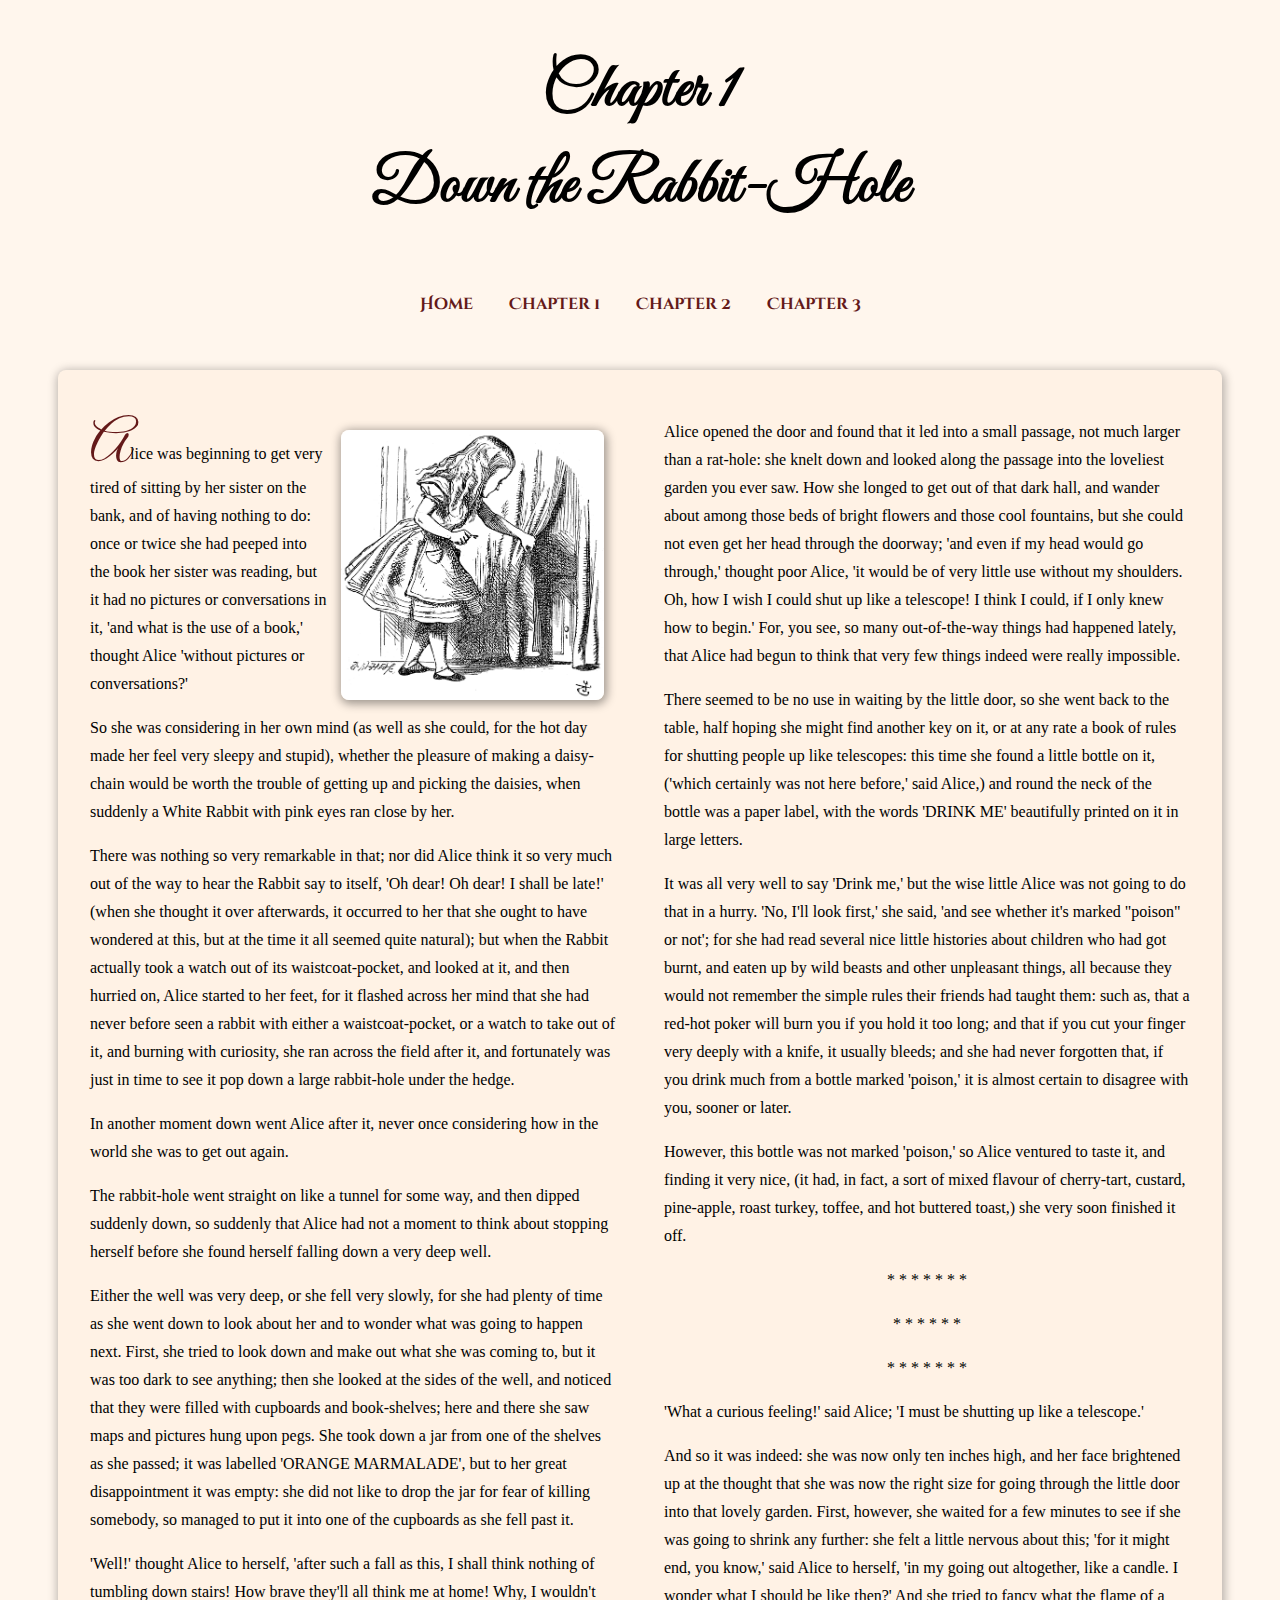
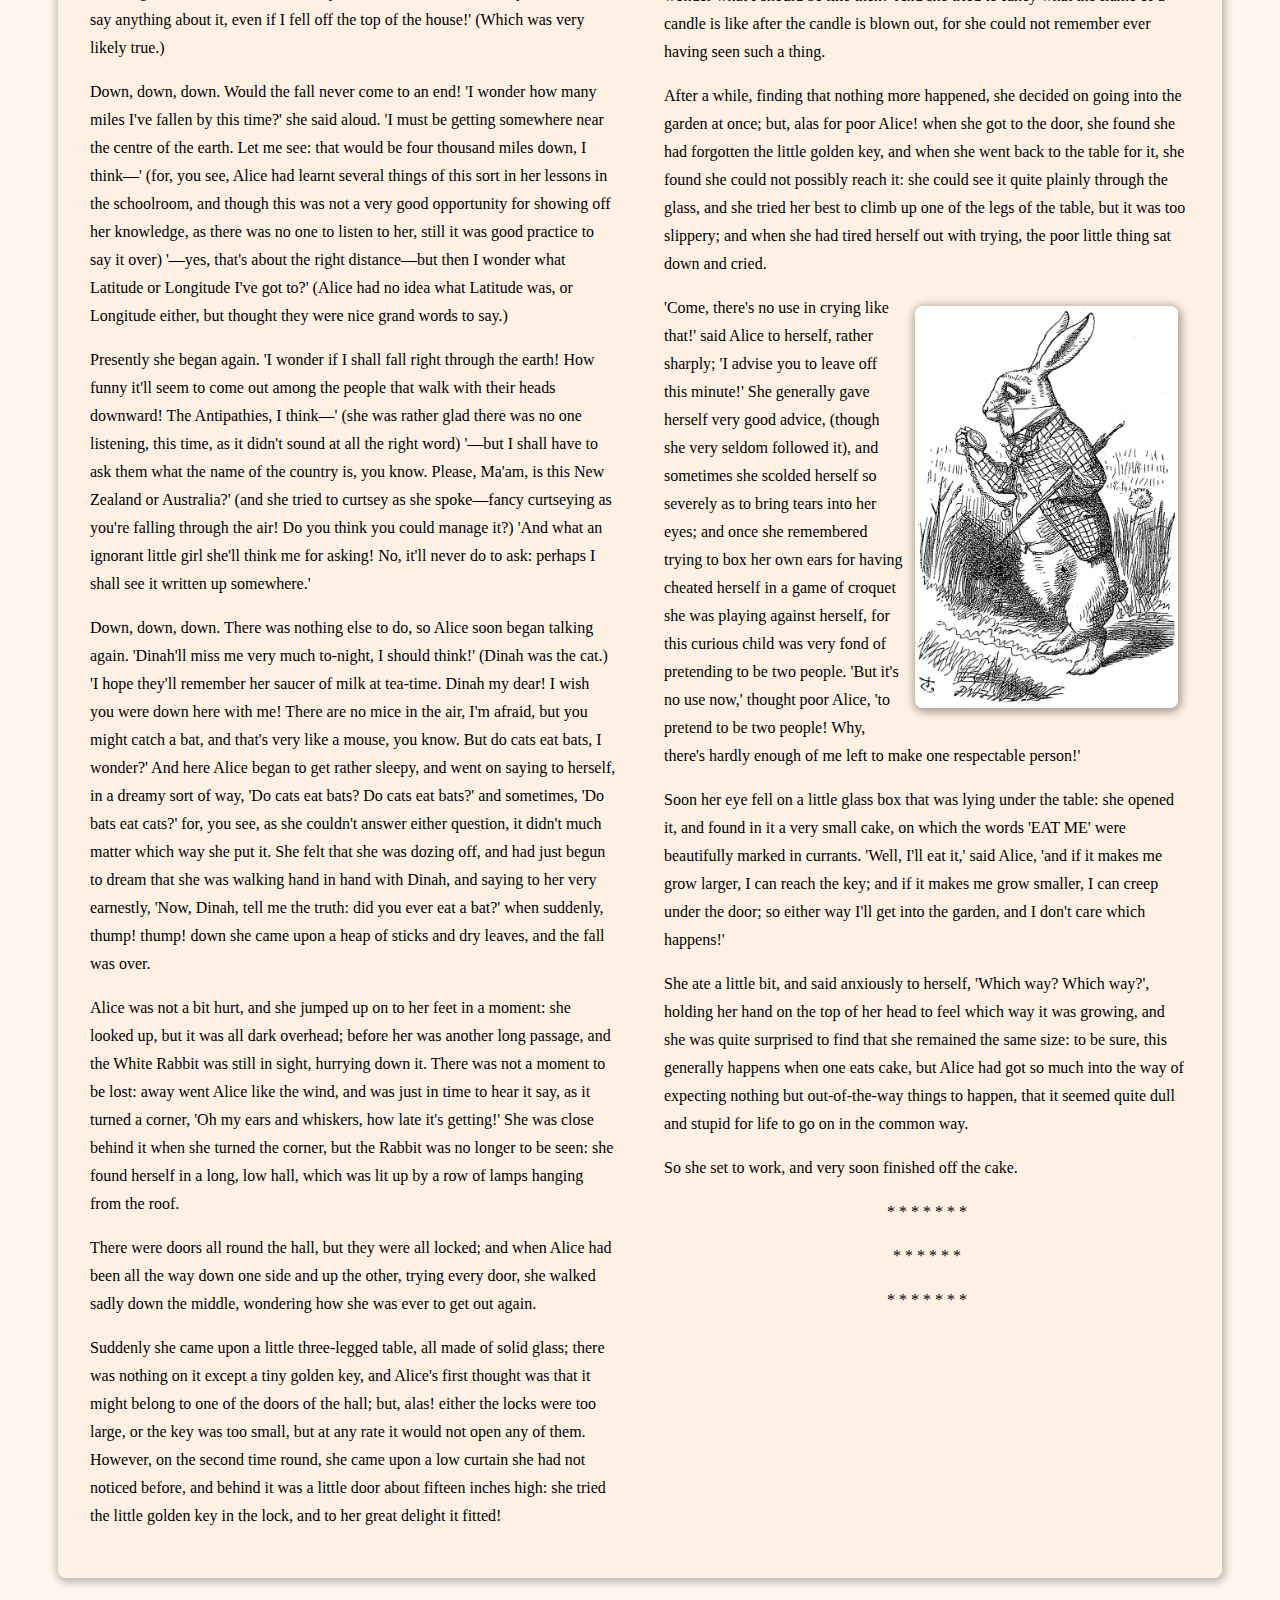
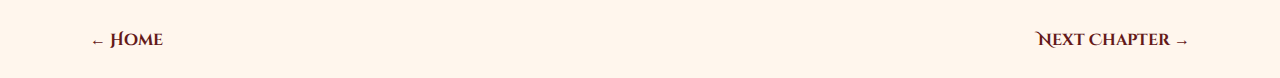
==== chapter1.html @ c9f4af9b "ver1" ====
<!DOCTYPE html>
<html lang="en-us">

<head>
    <meta charset="utf-8">
    <title>Alice in Wonderland - Chapter 1 - BATECH 189 Coding Project 4 - David Ankuda</title>
    <meta name="description" content="Learn about Minsk - a city guide.">
    <link rel="stylesheet" href="style.css">
    <link
        href="https://fonts.googleapis.com/css2?family=Great+Vibes&family=Raleway:ital,wght@0,100..900;1,100..900&display=swap"
        rel="stylesheet">
    <link
        href="https://fonts.googleapis.com/css2?family=Cinzel+Decorative:wght@400;700;900&family=Great+Vibes&family=Raleway:ital,wght@0,100..900;1,100..900&display=swap"
        rel="stylesheet">
</head>

<body>
    <header>
        <h1>Chapter 1<br>Down the Rabbit-Hole</h1>
        <nav>
            <ul>
                <li><a href="index.html">Home</a></li>
                <li><a href="chapter1.html">Chapter 1</a></li>
                <li><a href="chapter2.html">Chapter 2</a></li>
                <li><a href="chapter3.html">Chapter 3</a></li>
            </ul>
        </nav>
    </header>
    <main>
        <div class="container">
            <div class="left-text-column">
                <p><img class="floating-image" src="images/alice_1_2.png"><span class="first-letter">A</span>lice was beginning to get very tired of sitting by her sister on
                    the bank, and of having nothing to
                    do: once or twice she had peeped into the book her sister was reading, but it had no pictures or
                    conversations in it, 'and what is the use of a book,' thought Alice 'without pictures or
                    conversations?'</p>
                <p>So she was considering in her own mind (as well as she could, for the hot day made her feel very
                    sleepy and stupid), whether the pleasure of making a daisy-chain would be worth the trouble of
                    getting up and picking the daisies, when suddenly a White Rabbit with pink eyes ran close by her.
                </p>
                <p>There was nothing so very remarkable in that; nor did Alice think it so very much out of the way to
                    hear the Rabbit say to itself, 'Oh dear! Oh dear! I shall be late!' (when she thought it over
                    afterwards, it occurred to her that she ought to have wondered at this, but at the time it all
                    seemed quite natural); but when the Rabbit actually took a watch out of its waistcoat-pocket, and
                    looked at it, and then hurried on, Alice started to her feet, for it flashed across her mind that
                    she had never before seen a rabbit with either a waistcoat-pocket, or a watch to take out of it, and
                    burning with curiosity, she ran across the field after it, and fortunately was just in time to see
                    it pop down a large rabbit-hole under the hedge.</p>
                <p>In another moment down went Alice after it, never once considering how in the world she was to get
                    out again.</p>
                <p>The rabbit-hole went straight on like a tunnel for some way, and then dipped suddenly down, so
                    suddenly that Alice had not a moment to think about stopping herself before she found herself
                    falling down a very deep well.</p>
                <p>Either the well was very deep, or she fell very slowly, for she had plenty of time as she went down
                    to look about her and to wonder what was going to happen next. First, she tried to look down and
                    make out what she was coming to, but it was too dark to see anything; then she looked at the sides
                    of the well, and noticed that they were filled with cupboards and book-shelves; here and there she
                    saw maps and pictures hung upon pegs. She took down a jar from one of the shelves as she passed; it
                    was labelled 'ORANGE MARMALADE', but to her great disappointment it was empty: she did not like to
                    drop the jar for fear of killing somebody, so managed to put it into one of the cupboards as she
                    fell past it.</p>
                <p>'Well!' thought Alice to herself, 'after such a fall as this, I shall think nothing of tumbling down
                    stairs! How brave they'll all think me at home! Why, I wouldn't say anything about it, even if I
                    fell off the top of the house!' (Which was very likely true.)</p>
                <p>Down, down, down. Would the fall never come to an end! 'I wonder how many miles I've fallen by this
                    time?' she said aloud. 'I must be getting somewhere near the centre of the earth. Let me see: that
                    would be four thousand miles down, I think—' (for, you see, Alice had learnt several things of this
                    sort in her lessons in the schoolroom, and though this was not a very good opportunity for showing
                    off her knowledge, as there was no one to listen to her, still it was good practice to say it over)
                    '—yes, that's about the right distance—but then I wonder what Latitude or Longitude I've got to?'
                    (Alice had no idea what Latitude was, or Longitude either, but thought they were nice grand words to
                    say.)</p>
                <p>Presently she began again. 'I wonder if I shall fall right through the earth! How funny it'll seem to
                    come out among the people that walk with their heads downward! The Antipathies, I think—' (she was
                    rather glad there was no one listening, this time, as it didn't sound at all the right word) '—but I
                    shall have to ask them what the name of the country is, you know. Please, Ma'am, is this New Zealand
                    or Australia?' (and she tried to curtsey as she spoke—fancy curtseying as you're falling through the
                    air! Do you think you could manage it?) 'And what an ignorant little girl she'll think me for
                    asking! No, it'll never do to ask: perhaps I shall see it written up somewhere.'</p>
                <p>Down, down, down. There was nothing else to do, so Alice soon began talking again. 'Dinah'll miss me
                    very much to-night, I should think!' (Dinah was the cat.) 'I hope they'll remember her saucer of
                    milk at tea-time. Dinah my dear! I wish you were down here with me! There are no mice in the air,
                    I'm afraid, but you might catch a bat, and that's very like a mouse, you know. But do cats eat bats,
                    I wonder?' And here Alice began to get rather sleepy, and went on saying to herself, in a dreamy
                    sort of way, 'Do cats eat bats? Do cats eat bats?' and sometimes, 'Do bats eat cats?' for, you see,
                    as she couldn't answer either question, it didn't much matter which way she put it. She felt that
                    she was dozing off, and had just begun to dream that she was walking hand in hand with Dinah, and
                    saying to her very earnestly, 'Now, Dinah, tell me the truth: did you ever eat a bat?' when
                    suddenly, thump! thump! down she came upon a heap of sticks and dry leaves, and the fall was over.
                </p>
                <p>Alice was not a bit hurt, and she jumped up on to her feet in a moment: she looked up, but it was all
                    dark overhead; before her was another long passage, and the White Rabbit was still in sight,
                    hurrying down it. There was not a moment to be lost: away went Alice like the wind, and was just in
                    time to hear it say, as it turned a corner, 'Oh my ears and whiskers, how late it's getting!' She
                    was close behind it when she turned the corner, but the Rabbit was no longer to be seen: she found
                    herself in a long, low hall, which was lit up by a row of lamps hanging from the roof.</p>
                <p>There were doors all round the hall, but they were all locked; and when Alice had been all the way
                    down one side and up the other, trying every door, she walked sadly down the middle, wondering how
                    she was ever to get out again.</p>
                    <p>Suddenly she came upon a little three-legged table, all made of solid glass; there was nothing on it
                        except a tiny golden key, and Alice's first thought was that it might belong to one of the doors of
                        the hall; but, alas! either the locks were too large, or the key was too small, but at any rate it
                        would not open any of them. However, on the second time round, she came upon a low curtain she had
                        not noticed before, and behind it was a little door about fifteen inches high: she tried the little
                        golden key in the lock, and to her great delight it fitted!</p>
            </div>
            <div class="right-text-column">
                
                <p>Alice opened the door and found that it led into a small passage, not much larger than a rat-hole:
                    she knelt down and looked along the passage into the loveliest garden you ever saw. How she longed
                    to get out of that dark hall, and wander about among those beds of bright flowers and those cool
                    fountains, but she could not even get her head through the doorway; 'and even if my head would go
                    through,' thought poor Alice, 'it would be of very little use without my shoulders. Oh, how I wish I
                    could shut up like a telescope! I think I could, if I only knew how to begin.' For, you see, so many
                    out-of-the-way things had happened lately, that Alice had begun to think that very few things indeed
                    were really impossible.</p>
                <p>There seemed to be no use in waiting by the little door, so she went back to the table, half hoping
                    she might find another key on it, or at any rate a book of rules for shutting people up like
                    telescopes: this time she found a little bottle on it, ('which certainly was not here before,' said
                    Alice,) and round the neck of the bottle was a paper label, with the words 'DRINK ME' beautifully
                    printed on it in large letters.</p>
                <p>It was all very well to say 'Drink me,' but the wise little Alice was not going to do that in a
                    hurry. 'No, I'll look first,' she said, 'and see whether it's marked "poison" or not'; for she had
                    read several nice little histories about children who had got burnt, and eaten up by wild beasts and
                    other unpleasant things, all because they would not remember the simple rules their friends had
                    taught them: such as, that a red-hot poker will burn you if you hold it too long; and that if you
                    cut your finger very deeply with a knife, it usually bleeds; and she had never forgotten that, if
                    you drink much from a bottle marked 'poison,' it is almost certain to disagree with you, sooner or
                    later.</p>
                <p>However, this bottle was not marked 'poison,' so Alice ventured to taste it, and finding it very
                    nice, (it had, in fact, a sort of mixed flavour of cherry-tart, custard, pine-apple, roast turkey,
                    toffee, and hot buttered toast,) she very soon finished it off.</p>
                <p class="centered-p">* * * * * * *</p>
                <p class="centered-p">* * * * * *</p>
                <p class="centered-p">* * * * * * *</p>
                <p>'What a curious feeling!' said Alice; 'I must be shutting up like a telescope.'</p>
                <p>And so it was indeed: she was now only ten inches high, and her face brightened up at the thought
                    that she was now the right size for going through the little door into that lovely garden. First,
                    however, she waited for a few minutes to see if she was going to shrink any further: she felt a
                    little nervous about this; 'for it might end, you know,' said Alice to herself, 'in my going out
                    altogether, like a candle. I wonder what I should be like then?' And she tried to fancy what the
                    flame of a candle is like after the candle is blown out, for she could not remember ever having seen
                    such a thing.</p>
                <p>After a while, finding that nothing more happened, she decided on going into the garden at once; but,
                    alas for poor Alice! when she got to the door, she found she had forgotten the little golden key,
                    and when she went back to the table for it, she found she could not possibly reach it: she could see
                    it quite plainly through the glass, and she tried her best to climb up one of the legs of the table,
                    but it was too slippery; and when she had tired herself out with trying, the poor little thing sat
                    down and cried.</p>
                <p><img class="floating-image" src="images/alice_1.jpg">'Come, there's no use in crying like that!' said Alice to herself, rather sharply; 'I advise you to
                    leave off this minute!' She generally gave herself very good advice, (though she very seldom
                    followed it), and sometimes she scolded herself so severely as to bring tears into her eyes; and
                    once she remembered trying to box her own ears for having cheated herself in a game of croquet she
                    was playing against herself, for this curious child was very fond of pretending to be two people.
                    'But it's no use now,' thought poor Alice, 'to pretend to be two people! Why, there's hardly enough
                    of me left to make one respectable person!'</p>
                <p>Soon her eye fell on a little glass box that was lying under the table: she opened it, and found in
                    it a very small cake, on which the words 'EAT ME' were beautifully marked in currants. 'Well, I'll
                    eat it,' said Alice, 'and if it makes me grow larger, I can reach the key; and if it makes me grow
                    smaller, I can creep under the door; so either way I'll get into the garden, and I don't care which
                    happens!'</p>
                <p>She ate a little bit, and said anxiously to herself, 'Which way? Which way?', holding her hand on the
                    top of her head to feel which way it was growing, and she was quite surprised to find that she
                    remained the same size: to be sure, this generally happens when one eats cake, but Alice had got so
                    much into the way of expecting nothing but out-of-the-way things to happen, that it seemed quite
                    dull and stupid for life to go on in the common way.</p>
                <p>So she set to work, and very soon finished off the cake.</p>
                <p class="centered-p">* * * * * * *</p>
                <p class="centered-p">* * * * * *</p>
                <p class="centered-p">* * * * * * *</p>
            </div>
        </div>
    </main>
    <footer>
        <div class="footer-nav-container">
            <div class="previous-chapter">
                <a href="index.html">&larr; Home</a>
            </div>
            <div class="next-chapter">
                <a href="chapter2.html">Next Chapter &rarr;</a>
            </div>
        </div>
    </footer>
</body>

</html>
---- style.css ----
body {
    font-family: 'Times New Roman', Times, serif, sans-serif;
    font-size: 1em;
    line-height: 1.75em;
    text-align: left;
    background-color: #fff6ed;
    padding: 0 28px 0 28px;
    margin: 0px;
}

header {
    text-align: center;
}

main {
    display: flex;
    justify-content: center;
    text-align: left;
    padding: 24px;
}

footer {
    display: flex;
    justify-content: center;
    padding: 24px;
}

h1 {
    font-family: Great Vibes, serif;
    color: rgb(0, 0, 0);
    font-size: 4em;
    line-height: 1.5em;
}

a {
    text-decoration-line: none;
    color: rgb(100, 25, 25);
    font-weight: bold;
    font-family: Cinzel Decorative, sans-serif;
}

a:hover {
    text-decoration-line: underline;
}

ul {
    list-style-type: none;
    padding: 12px;
}

ul li {
    display: inline;
    padding: 16px;
}

img {
    border-radius: 6px;
}

.container {
    max-width: 1100px;
    padding: 32px;
    display: flex;
    box-shadow: 1px 2px 10px 2px #00000047;
    background-color: #fff2e5;
    border-radius: 8px;
}

.left-text-column {
    width: 50%;
    padding-right: 24px;
}

.right-text-column {
    width: 50%;
    padding-left: 24px;
}

.centered-p {
    text-align: center;
}

.first-letter {
    font-family: Great Vibes, serif;
    color: rgb(100, 25, 25);
    font-size: 3.5em;
    line-height: 1em;
}

.floating-image {
    float: right;
    max-width: 50%;
    margin: 12px;
    border-radius: 8px;
    box-shadow: 1px 2px 10px 2px #00000060;
    transition: all 0.5s ease;
}

.floating-image:hover {
    max-width: 53%;
    transition: all 0.5s ease;
}

.poem {
    white-space: pre-wrap;
    font-style: italic;
    line-height: 0.85em;
    max-width: 70%;
    margin: auto;
}

.footer-nav-container {
    max-width: 1100px;
    width: 100%;
    display: flex;
}

.previous-chapter {
    text-align: left;
    width: 50%;
    padding-right: 16px;
}

.next-chapter {
    text-align: right;
    width: 50%;
    padding-left: 15px;
}
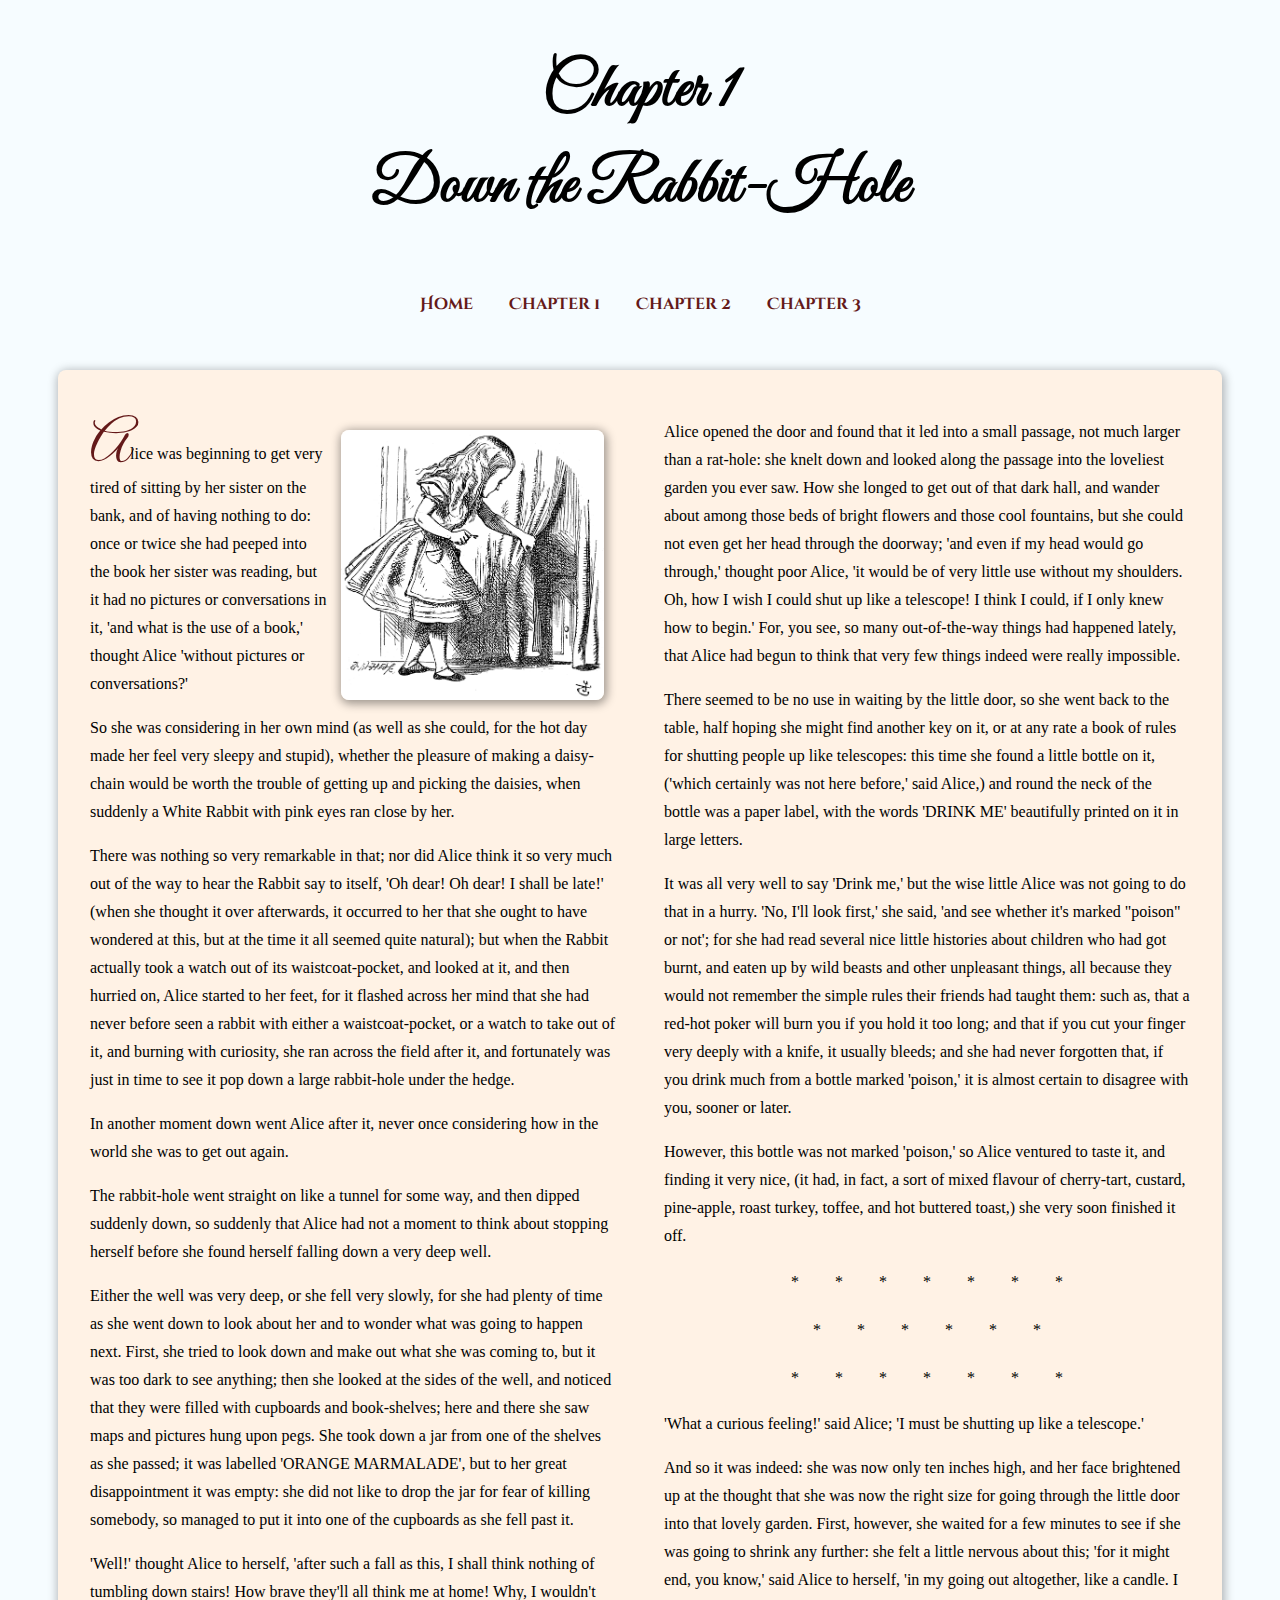
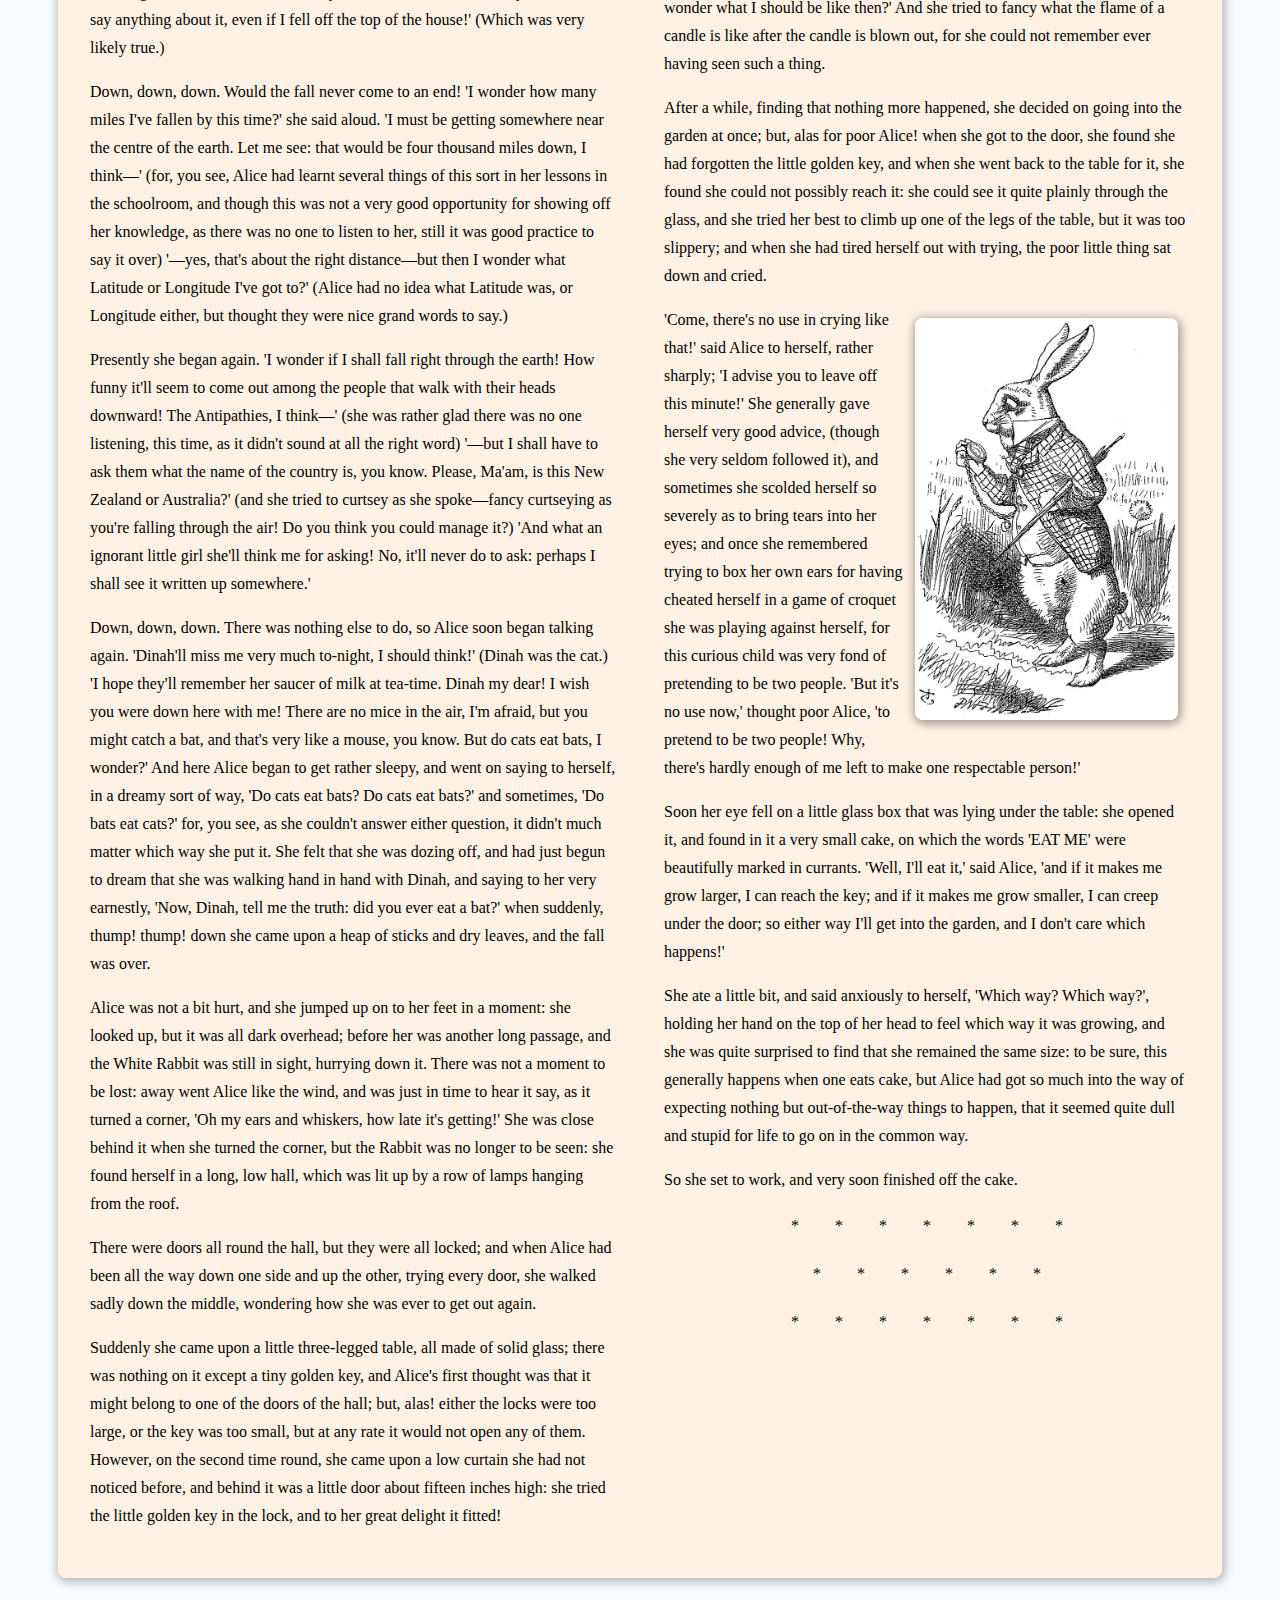
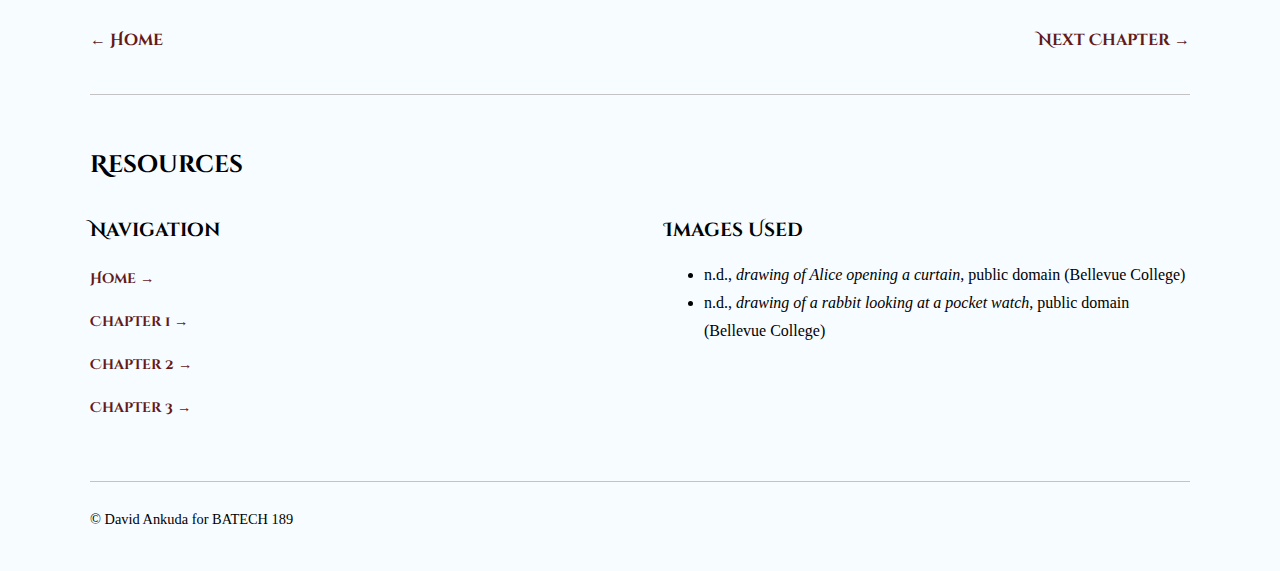
==== commit f5a74f82: "ver1.1" ====
--- a/chapter1.html
+++ b/chapter1.html
@@ -18,18 +18,18 @@
     <header>
         <h1>Chapter 1<br>Down the Rabbit-Hole</h1>
         <nav>
-            <ul>
-                <li><a href="index.html">Home</a></li>
-                <li><a href="chapter1.html">Chapter 1</a></li>
-                <li><a href="chapter2.html">Chapter 2</a></li>
-                <li><a href="chapter3.html">Chapter 3</a></li>
+            <ul class="navigation">
+                <li class="navigation-item"><a href="index.html">Home</a></li>
+                <li class="navigation-item"><a href="chapter1.html">Chapter 1</a></li>
+                <li class="navigation-item"><a href="chapter2.html">Chapter 2</a></li>
+                <li class="navigation-item"><a href="chapter3.html">Chapter 3</a></li>
             </ul>
         </nav>
     </header>
     <main>
         <div class="container">
             <div class="left-text-column">
-                <p><img class="floating-image" src="images/alice_1_2.png"><span class="first-letter">A</span>lice was beginning to get very tired of sitting by her sister on
+                <p><img class="floating-image" src="images/alice_1_2.png" alt="drawing of a girl opening a curtain"><span class="first-letter">A</span>lice was beginning to get very tired of sitting by her sister on
                     the bank, and of having nothing to
                     do: once or twice she had peeped into the book her sister was reading, but it had no pictures or
                     conversations in it, 'and what is the use of a book,' thought Alice 'without pictures or
@@ -130,9 +130,9 @@
                 <p>However, this bottle was not marked 'poison,' so Alice ventured to taste it, and finding it very
                     nice, (it had, in fact, a sort of mixed flavour of cherry-tart, custard, pine-apple, roast turkey,
                     toffee, and hot buttered toast,) she very soon finished it off.</p>
-                <p class="centered-p">* * * * * * *</p>
-                <p class="centered-p">* * * * * *</p>
-                <p class="centered-p">* * * * * * *</p>
+                    <p class="centered-p">*         *         *         *         *         *         *</p>
+                    <p class="centered-p">*         *         *         *         *         *</p>
+                    <p class="centered-p">*         *         *         *         *         *         *</p>
                 <p>'What a curious feeling!' said Alice; 'I must be shutting up like a telescope.'</p>
                 <p>And so it was indeed: she was now only ten inches high, and her face brightened up at the thought
                     that she was now the right size for going through the little door into that lovely garden. First,
@@ -147,7 +147,7 @@
                     it quite plainly through the glass, and she tried her best to climb up one of the legs of the table,
                     but it was too slippery; and when she had tired herself out with trying, the poor little thing sat
                     down and cried.</p>
-                <p><img class="floating-image" src="images/alice_1.jpg">'Come, there's no use in crying like that!' said Alice to herself, rather sharply; 'I advise you to
+                <p><img class="floating-image" src="images/alice_1.jpg" alt="drawing of a rabbit looking at a clock">'Come, there's no use in crying like that!' said Alice to herself, rather sharply; 'I advise you to
                     leave off this minute!' She generally gave herself very good advice, (though she very seldom
                     followed it), and sometimes she scolded herself so severely as to bring tears into her eyes; and
                     once she remembered trying to box her own ears for having cheated herself in a game of croquet she
@@ -165,20 +165,46 @@
                     much into the way of expecting nothing but out-of-the-way things to happen, that it seemed quite
                     dull and stupid for life to go on in the common way.</p>
                 <p>So she set to work, and very soon finished off the cake.</p>
-                <p class="centered-p">* * * * * * *</p>
-                <p class="centered-p">* * * * * *</p>
-                <p class="centered-p">* * * * * * *</p>
+                <p class="centered-p">*         *         *         *         *         *         *</p>
+                <p class="centered-p">*         *         *         *         *         *</p>
+                <p class="centered-p">*         *         *         *         *         *         *</p>
             </div>
         </div>
     </main>
     <footer>
-        <div class="footer-nav-container">
-            <div class="previous-chapter">
-                <a href="index.html">&larr; Home</a>
-            </div>
-            <div class="next-chapter">
-                <a href="chapter2.html">Next Chapter &rarr;</a>
-            </div>
+        <div class="footer-main-container">
+            <div class="footer-nav-container">
+                <div class="previous-chapter">
+                    <a href="index.html">&larr; Home</a>
+                </div>
+                <div class="next-chapter">
+                    <a href="chapter2.html">Next Chapter &rarr;</a>
+                </div>
+            </div>
+            <hr>
+            <br>
+            <h2>Resources</h2>
+            <div class="footer-nav-container">
+    
+                <div class="left-text-column">
+                    <h3>Navigation</h3>
+                    <ul class="footer-nav-list">
+                        <li class="footer-nav-list-item"><a href="index.html">Home &rarr;</a></li>
+                        <li class="footer-nav-list-item"><a href="chapter1.html">Chapter 1  &rarr;</a></li>
+                        <li class="footer-nav-list-item"><a href="chapter2.html">Chapter 2  &rarr;</a></li>
+                        <li class="footer-nav-list-item"><a href="chapter3.html">Chapter 3  &rarr;</a></li>
+                    </ul>
+                </div>
+                <div class="right-text-column">
+                    <h3>Images Used</h3>
+                    <ul>
+                        <li>n.d., <cite>drawing of Alice opening a curtain</cite>, public domain (Bellevue College)</li>
+                        <li>n.d., <cite>drawing of a rabbit looking at a pocket watch</cite>, public domain (Bellevue College)</li>
+                    </ul>
+                </div>
+            </div>
+            <hr>
+            <p class="small-text">&copy; David Ankuda for BATECH 189</p>
         </div>
     </footer>
 </body>
--- a/style.css
+++ b/style.css
@@ -3,7 +3,7 @@
     font-size: 1em;
     line-height: 1.75em;
     text-align: left;
-    background-color: #fff6ed;
+    background-color: #f6fcff;
     padding: 0 28px 0 28px;
     margin: 0px;
 }
@@ -32,6 +32,15 @@
     line-height: 1.5em;
 }
 
+h2 {
+    font-family: Cinzel Decorative, sans-serif;
+}
+
+h3 {
+    font-family: Cinzel Decorative, sans-serif;
+    margin-bottom: 0;
+}
+
 a {
     text-decoration-line: none;
     color: rgb(100, 25, 25);
@@ -43,18 +52,15 @@
     text-decoration-line: underline;
 }
 
-ul {
-    list-style-type: none;
-    padding: 12px;
+img {
+    border-radius: 6px;
 }
 
-ul li {
-    display: inline;
-    padding: 16px;
-}
-
-img {
-    border-radius: 6px;
+hr {
+    height: 1px;
+    background-color: #c3c3c3;
+    border-width: 0;
+    width: 100%;
 }
 
 .container {
@@ -78,6 +84,8 @@
 
 .centered-p {
     text-align: center;
+    white-space: pre-wrap;
+    line-height: 2em;
 }
 
 .first-letter {
@@ -109,10 +117,18 @@
     margin: auto;
 }
 
+.footer-main-container {
+    max-width: 1100px;
+    width: 100%;
+    display: flex;
+    flex-direction: column;
+}
+
 .footer-nav-container {
     max-width: 1100px;
     width: 100%;
     display: flex;
+    margin: 0 0 32px 0;
 }
 
 .previous-chapter {
@@ -125,4 +141,30 @@
     text-align: right;
     width: 50%;
     padding-left: 15px;
+}
+
+.navigation {
+    list-style-type: none;
+    padding: 12px;
+}
+
+.navigation-item {
+    display: inline;
+    padding: 16px;
+}
+
+.footer-nav-list {
+    padding: 12px 0 12px 0;
+    margin: 0;
+    list-style-type: none;
+}
+
+.footer-nav-list-item {
+    padding: 12px 0 12px 0;
+    font-size: 0.9em;
+    line-height: 1.25em;
+}
+
+.small-text {
+    font-size: 0.9em;
 }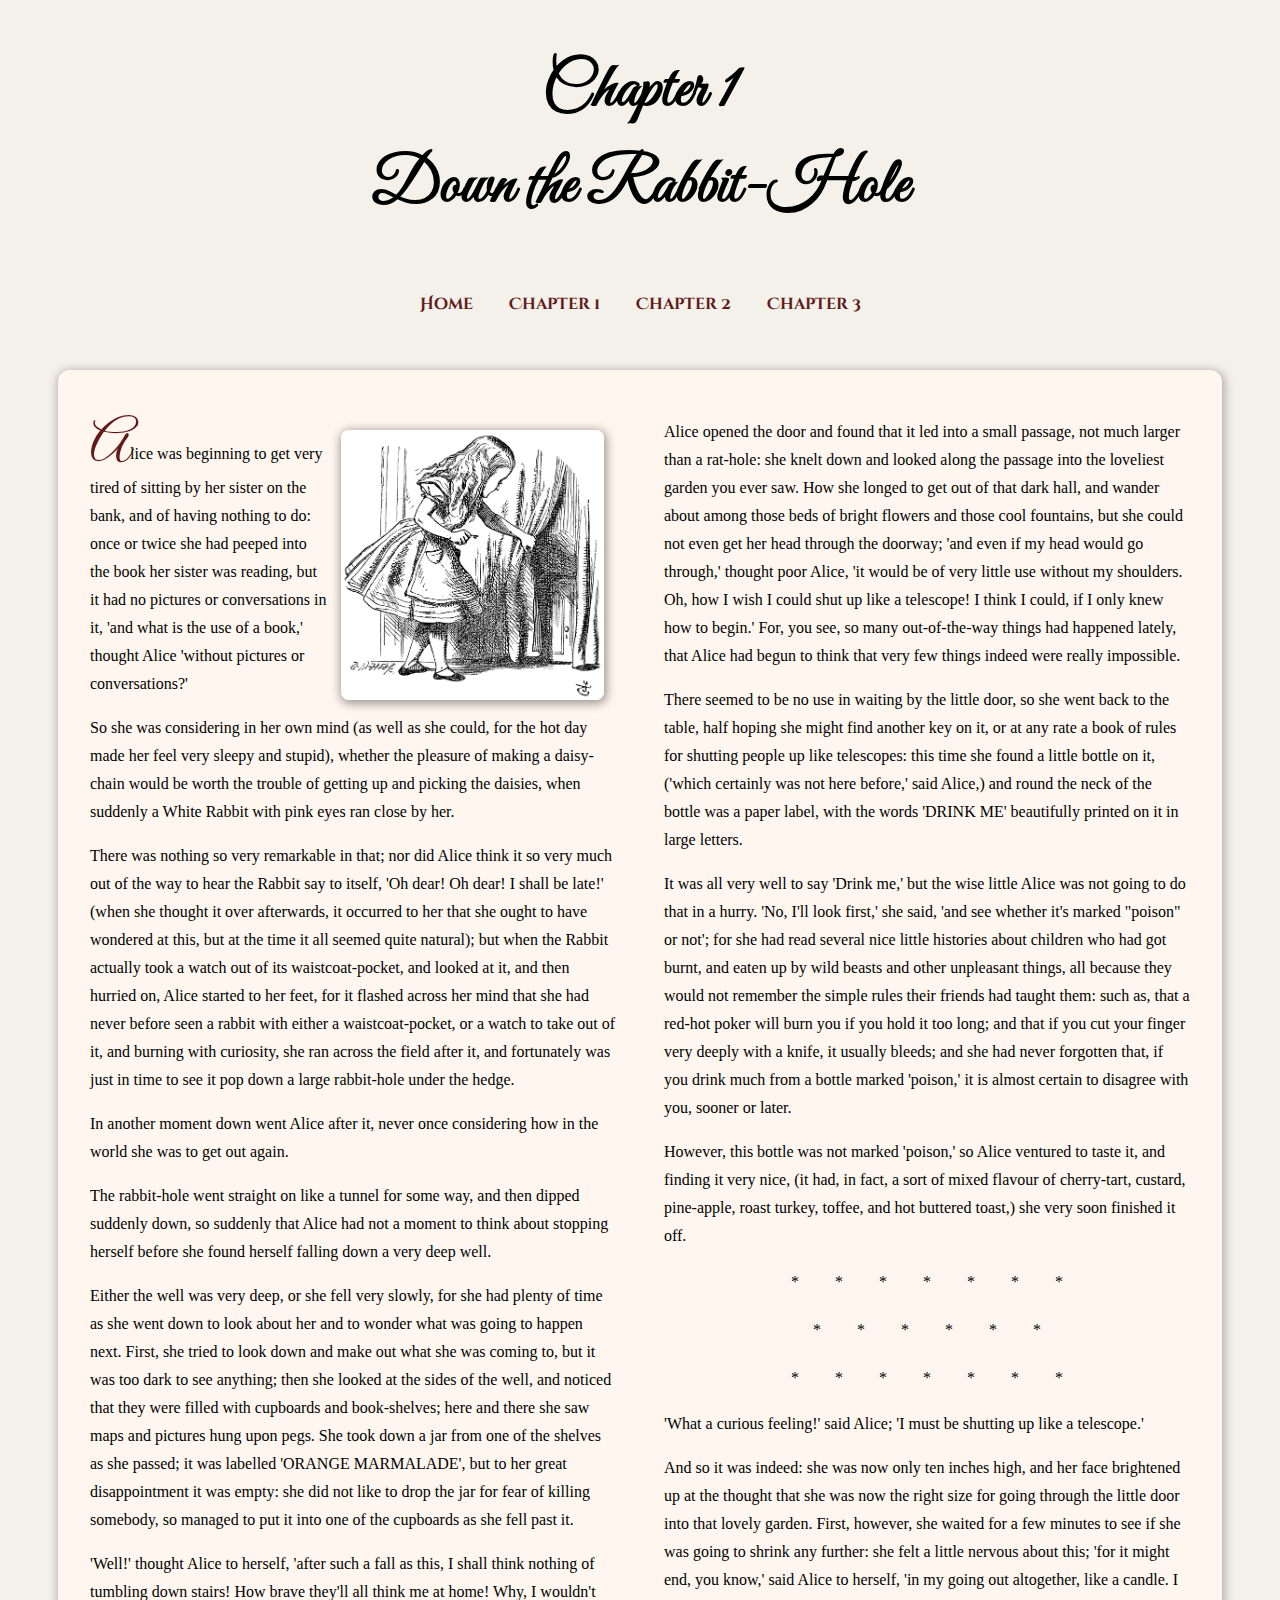
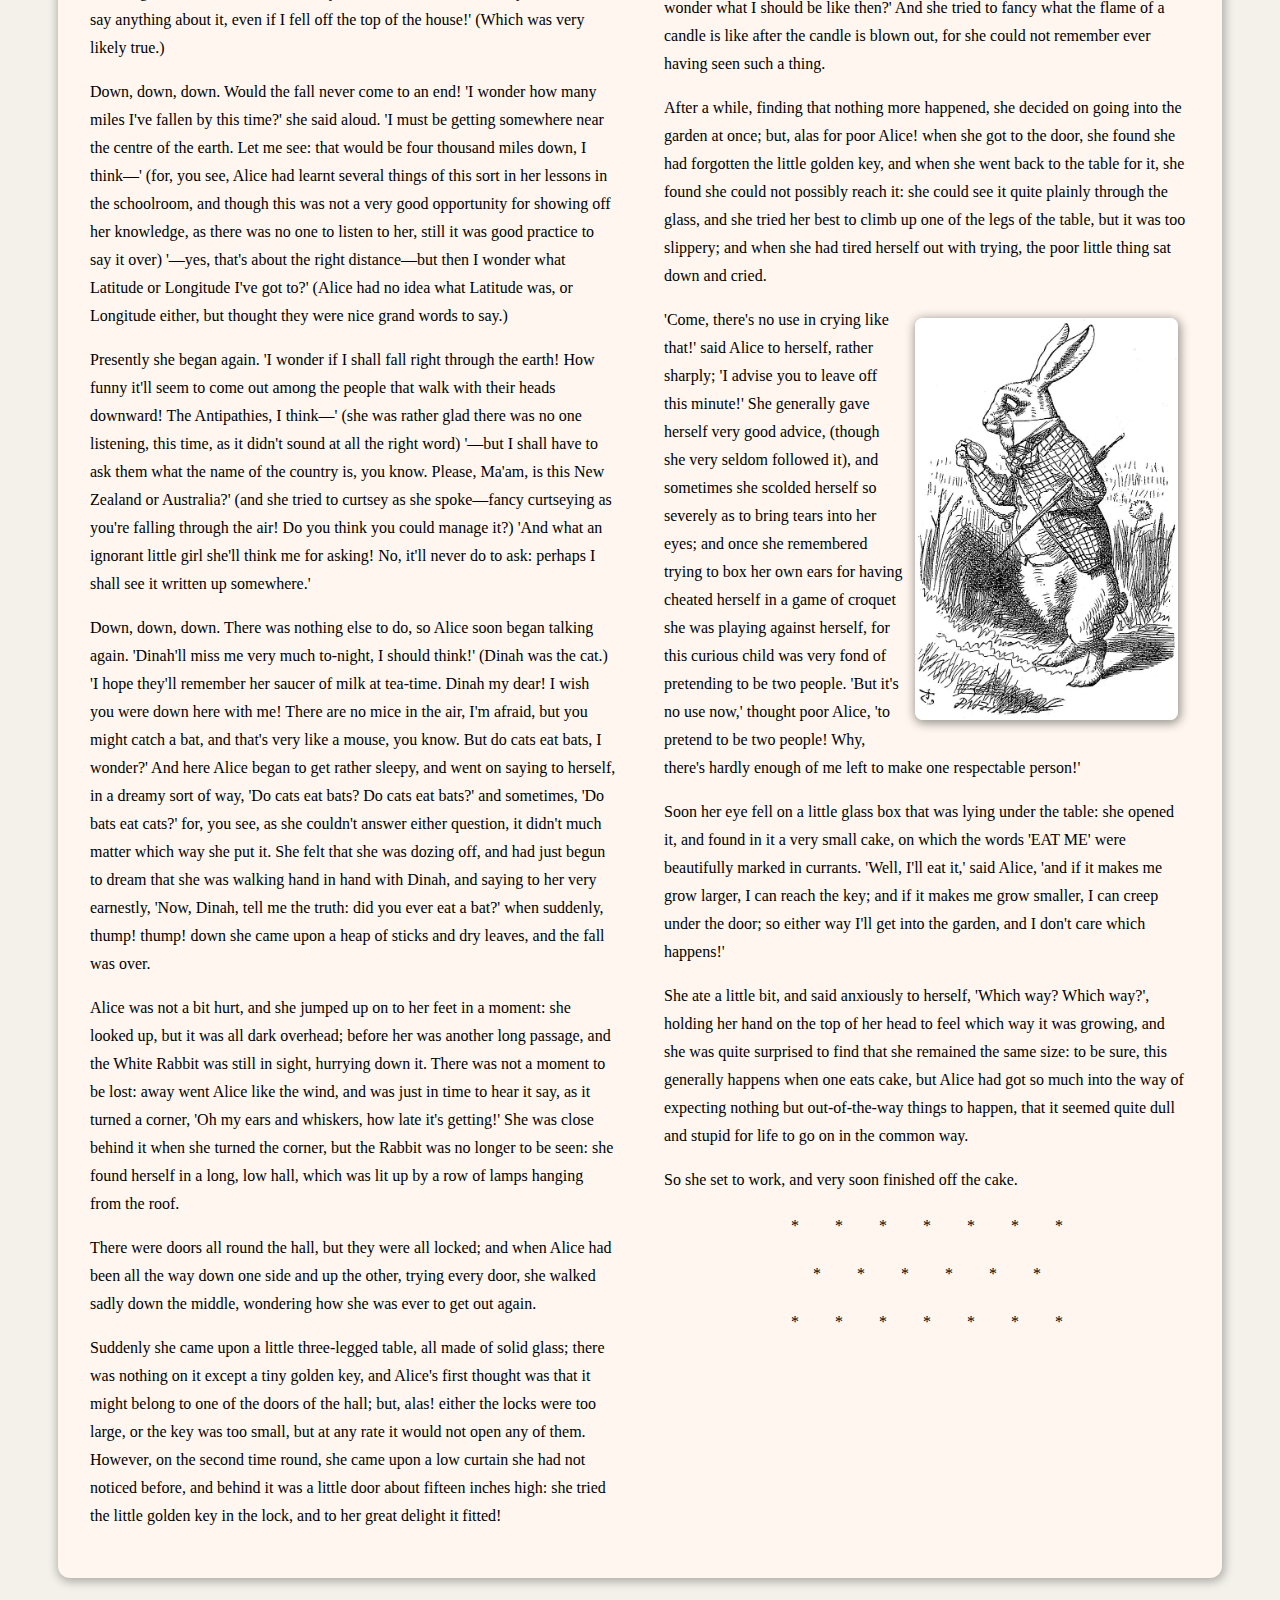
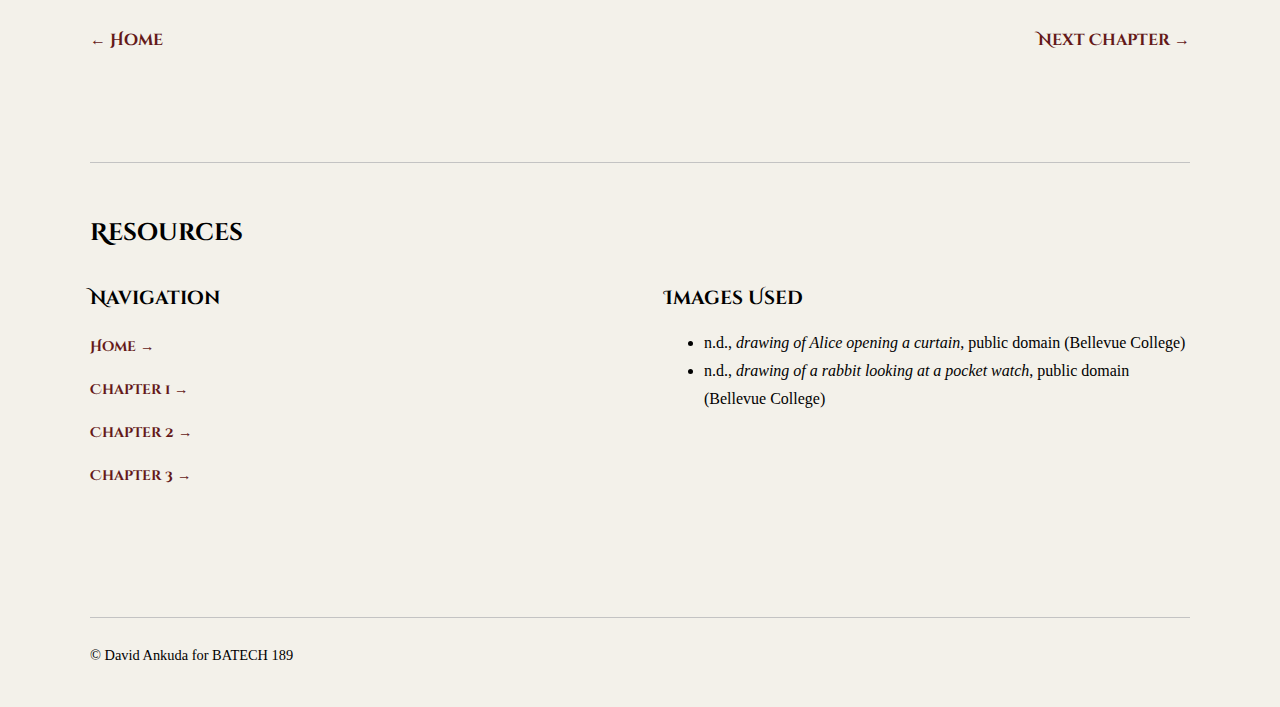
==== commit 7633655f: "ver1.2" ====
--- a/chapter1.html
+++ b/chapter1.html
@@ -185,7 +185,6 @@
             <br>
             <h2>Resources</h2>
             <div class="footer-nav-container">
-    
                 <div class="left-text-column">
                     <h3>Navigation</h3>
                     <ul class="footer-nav-list">
--- a/style.css
+++ b/style.css
@@ -3,7 +3,7 @@
     font-size: 1em;
     line-height: 1.75em;
     text-align: left;
-    background-color: #f6fcff;
+    background-color: #f3f1ea;
     padding: 0 28px 0 28px;
     margin: 0px;
 }
@@ -53,7 +53,10 @@
 }
 
 img {
-    border-radius: 6px;
+    max-width: 100%;
+    margin: 12px;
+    border-radius: 8px;
+    box-shadow: 1px 2px 10px 2px #00000060;
 }
 
 hr {
@@ -68,8 +71,21 @@
     padding: 32px;
     display: flex;
     box-shadow: 1px 2px 10px 2px #00000047;
-    background-color: #fff2e5;
-    border-radius: 8px;
+    background-color: #fff7ef;
+    border-radius: 12px;
+}
+
+.cover-container {
+    display: flex;
+    flex-direction: column;
+    justify-content: center;
+    align-items: center;
+    max-width: 1100px;
+    width: 100%;
+    padding: 32px 32px 48px 32px;
+    box-shadow: 1px 2px 10px 2px #00000047;
+    background-color: #fff7ef;
+    border-radius: 12px;
 }
 
 .left-text-column {
@@ -129,6 +145,7 @@
     width: 100%;
     display: flex;
     margin: 0 0 32px 0;
+    margin-bottom: 100px;
 }
 
 .previous-chapter {
@@ -167,4 +184,32 @@
 
 .small-text {
     font-size: 0.9em;
+}
+
+.large-text {
+    font-size: 1.2em;
+    padding: 16px 0 16px 0;
+}
+
+.font-link {
+    color: rgb(100, 25, 25);
+    font-family: 'Times New Roman', serif;
+}
+
+.great-vibes-font {
+    font-family: Great Vibes, serif;
+}
+
+.cinzel-decorative-font {
+    font-family: Cinzel Decorative, serif;
+}
+
+.image-link {
+    max-width: 70%;
+    transition: all 0.5s ease;
+}
+
+.image-link:hover {
+    max-width: 73%;
+    transition: all 0.5s ease;
 }